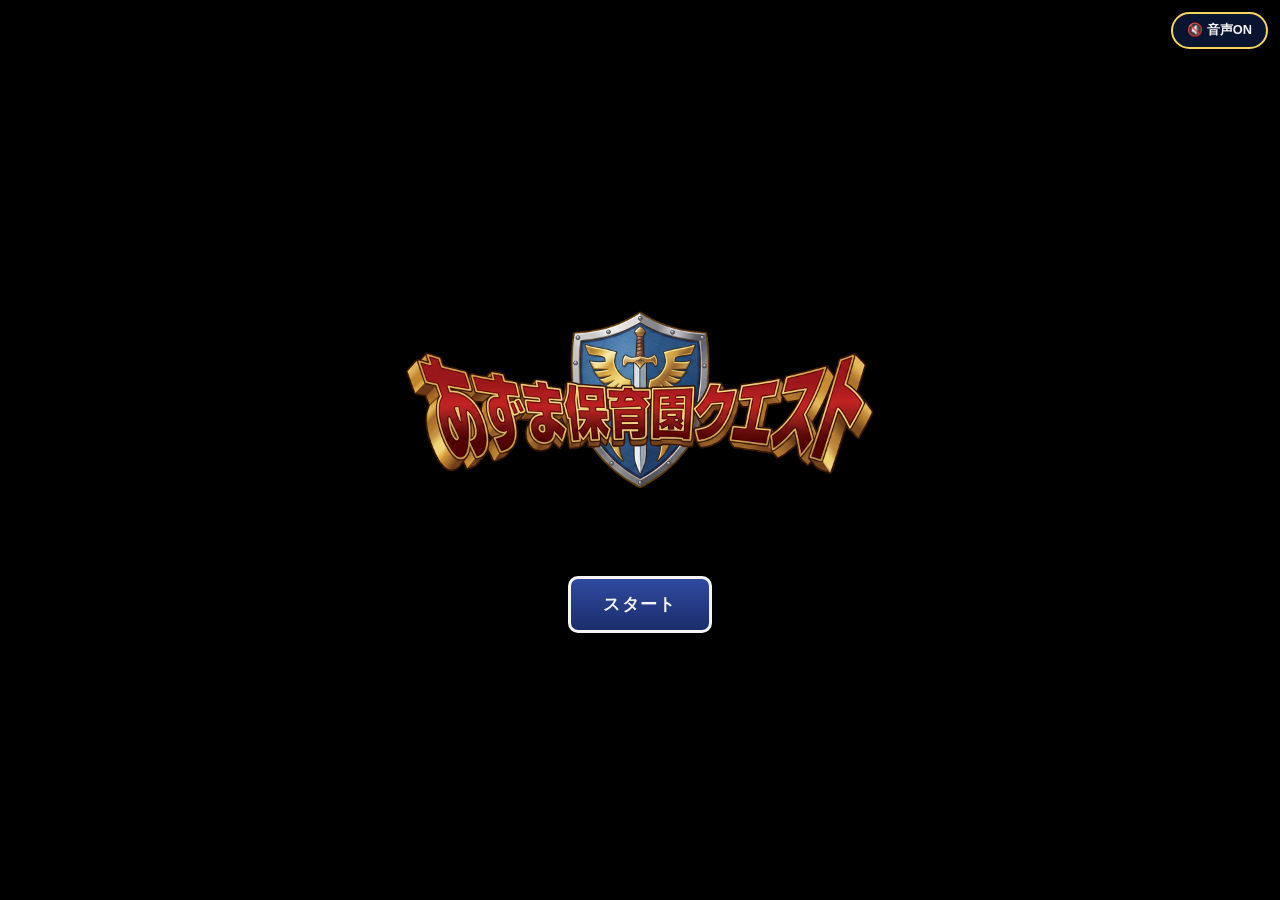
==== index.html @ 39b482da "Idle video plays once (no loop); lower canvas resolution Co-Authored-By: Claude Sonnet 5.5 <noreply@" ====
<!DOCTYPE html>
<html lang="ja">
<head>
<meta charset="UTF-8">
<meta name="viewport" content="width=device-width, initial-scale=1, viewport-fit=cover, user-scalable=no">
<title>あずま保育園クエスト</title>
<link rel="stylesheet" href="lib/leaflet.css">
<link rel="stylesheet" href="style.css">
</head>
<body>

<!-- ==================== オープニング画面 ==================== -->
<section id="screen-opening" class="screen active">
  <video id="opening-video" class="opening-video" autoplay muted loop playsinline></video>
  <button id="btn-sound-on" class="btn-sound-toggle">🔇 音声ON</button>
  <div class="opening-overlay">
    <img class="title-banner" src="assets/title-banner.png" alt="あずま保育園クエスト">
    <button id="btn-start" class="btn-primary">スタート</button>
  </div>
</section>

<!-- ==================== なまえ入力画面 ==================== -->
<section id="screen-name" class="screen">
  <h1 class="dq-title">おなまえを　にゅうりょくしてね</h1>
  <div class="name-input-wrap">
    <input id="name-input" class="name-input" type="text" maxlength="10" placeholder="なまえ">
    <p class="name-input-hint">つかえるもじ：ひらがな・カタカナ・ローマ字<br>（10もじまで）</p>
    <p id="name-input-message" class="name-input-message"></p>
    <button id="btn-name-confirm" class="btn-primary">けってい</button>
  </div>
</section>

<!-- ==================== キャラクター選択画面 ==================== -->
<section id="screen-select" class="screen">
  <h1 class="dq-title">どちらのキャラをせんたくしますか？</h1>
  <div class="select-cards">
    <button class="select-card" data-character="braver">
      <img src="assets/braver.png" alt="ゆうしゃ">
      <span>ゆうしゃ</span>
    </button>
    <button class="select-card" data-character="wizard">
      <img src="assets/wizard.png" alt="まほうつかい">
      <span>まほうつかい</span>
    </button>
  </div>
  <button id="btn-select-confirm" class="btn-primary select-confirm-btn" disabled>けってい</button>
</section>

<!-- ==================== ステータス画面 ==================== -->
<section id="screen-status" class="screen">
  <h1 class="dq-title">ステータス</h1>
  <p class="status-player-name" id="status-player-name-value"></p>
  <div class="status-panel">
    <div class="status-character-wrap">
      <img id="status-character-image" class="status-character-image" src="assets/braver.png" alt="キャラクター" draggable="false">
      <!-- しばらく触らないと、キャラが寛ぐ動画に切りかわる（音なし・ループ） -->
      <video id="status-idle-video" class="status-idle-video" muted playsinline preload="none" hidden></video>
      <canvas id="status-idle-canvas" class="status-idle-canvas" hidden></canvas>
      <div id="levelup-star-layer" class="levelup-star-layer"></div>
    </div>
    <div class="status-info">
      <p class="status-level">レベル　<span id="status-level-value">0</span> / 20</p>
      <p class="status-quest-label">クエスト</p>
      <div class="status-items">
        <div id="medal-0" class="status-item is-locked">
          <div class="status-item-icon-wrap">
            <img class="status-item-icon-img" src="assets/medal-red.png" alt="勲章（赤）">
            <div id="medal-sparkle-0" class="medal-sparkle-layer"></div>
          </div>
          <span>あか</span>
        </div>
        <div id="medal-1" class="status-item is-locked">
          <div class="status-item-icon-wrap">
            <img class="status-item-icon-img" src="assets/medal-blue.png" alt="勲章（青）">
            <div id="medal-sparkle-1" class="medal-sparkle-layer"></div>
          </div>
          <span>あお</span>
        </div>
        <div id="medal-2" class="status-item is-locked">
          <div class="status-item-icon-wrap">
            <img class="status-item-icon-img" src="assets/medal-green.png" alt="勲章（緑）">
            <div id="medal-sparkle-2" class="medal-sparkle-layer"></div>
          </div>
          <span>みどり</span>
        </div>
        <div id="medal-3" class="status-item is-locked">
          <div class="status-item-icon-wrap">
            <img class="status-item-icon-img" src="assets/medal-pink.png" alt="勲章（ピンク）">
            <div id="medal-sparkle-3" class="medal-sparkle-layer"></div>
          </div>
          <span>ピンク</span>
        </div>
      </div>
    </div>
  </div>
  <p id="status-quest-available-message" class="status-quest-available" hidden></p>
  <button id="btn-status-enter-bossroom" class="btn-primary status-bossroom-btn" hidden>まおうのへやへ</button>

  <div id="status-key-reveal" class="status-key-reveal" hidden>
    <div class="key-reveal-stack">
      <img id="key-reveal-echo-1" class="key-reveal-echo" src="assets/thief-key.png" alt="">
      <img id="key-reveal-echo-2" class="key-reveal-echo" src="assets/thief-key.png" alt="">
      <img id="key-reveal-image" class="key-reveal-image" src="assets/thief-key.png" alt="とうぞくのカギ">
    </div>
    <p class="key-reveal-text">「とうぞくのカギ」をてにいれました。<br>しゅうごうばしょ　にもどって、<br>「とうぞくのたから」をあけてみよう。</p>
  </div>

  <div id="status-boss-defeated-banner" class="status-clear-banner" hidden>
    <div id="status-clear-fade-wrap" class="status-clear-fade-wrap">
      <div class="crown-medal-wrap">
        <img class="crown-medal-image" src="assets/medal-yellow.png" alt="まおう勲章">
        <div id="crown-sparkle-layer" class="crown-sparkle-layer"></div>
      </div>
      <p class="status-clear-title">あずま保育園クエスト クリア！！</p>
    </div>
  </div>

  <!-- まおうをたおしたあと〜エンディングのQRを読むまで -->
  <p id="status-boss-defeated-message" class="status-defeated-message" hidden>まおうを　たおした！<br>がめんを　そんちょうへ　みせて！</p>

  <!-- ▼▼▼ デバッグ用（本番公開前に必ず削除すること） ▼▼▼ -->
  <button id="btn-debug-level-plus1" class="btn-debug-reset">【デバッグ】レベルを＋１</button>
  <button id="btn-debug-quest-clear" class="btn-debug-reset">【デバッグ】クエストを1つクリア（ランダム）</button>
  <button id="btn-debug-quiz-enter-door" class="btn-debug-reset">【デバッグ】まおうの部屋へ直行</button>
  <button id="btn-debug-ending" class="btn-debug-reset">【デバッグ】エンディング</button>
  <button id="btn-debug-idle" class="btn-debug-reset">【デバッグ】寛ぎ動画を流す</button>
  <button id="btn-debug-back-to-opening" class="btn-debug-reset">【デバッグ】スタート画面にもどる</button>
  <!-- ▲▲▲ デバッグ用ここまで ▲▲▲ -->
</section>

<!-- ==================== たからばこ一覧画面 ==================== -->
<section id="screen-treasure" class="screen">
  <h1 class="dq-title">たからばこ</h1>
  <p id="treasure-hint-message" class="treasure-hint"></p>
  <div id="treasure-grid" class="treasure-grid"></div>
</section>

<!-- ==================== どうが一覧（かいほうした動画を見返す） ==================== -->
<section id="screen-gallery" class="screen">
  <h1 class="dq-title">どうが</h1>
  <div id="gallery-list" class="gallery-list"></div>
</section>

<!-- ==================== どうが再生（動画オーバーレイ） ==================== -->
<section id="screen-replay" class="screen overlay-screen">
  <video id="replay-video" class="overlay-video" playsinline></video>
  <button id="btn-replay-back" class="btn-replay-back">もどる</button>
</section>

<!-- ==================== ちず画面（絵の地図に、たからばこ・クエスト・現在地を表示） ==================== -->
<section id="screen-map" class="screen">
  <h1 class="dq-title">ちず</h1>
  <div class="map-frame-wrap">
    <div id="map-canvas" class="map-canvas"></div>
    <button id="btn-map-reset" class="btn-map-reset">ぜんたい</button>
    <button id="btn-map-locate" class="btn-map-locate" aria-label="げんざいち">
      <svg viewBox="0 0 24 24" width="26" height="26" aria-hidden="true"><circle cx="12" cy="12" r="3.2" fill="currentColor"/><circle cx="12" cy="12" r="7" fill="none" stroke="currentColor" stroke-width="2"/><path d="M12 1v4M12 19v4M1 12h4M19 12h4" stroke="currentColor" stroke-width="2" stroke-linecap="round"/></svg>
    </button>
    <p id="map-toast" class="map-toast" hidden></p>
    <div id="map-info" class="map-info" hidden>
      <img id="map-info-image" class="map-info-image" src="" alt="">
      <div class="map-info-body">
        <p id="map-info-title" class="map-info-title"></p>
        <p id="map-info-text" class="map-info-text"></p>
      </div>
      <button id="btn-map-info-close" class="btn-map-info-close" aria-label="とじる">✕</button>
    </div>
  </div>
</section>

<!-- ==================== カメラ画面 ==================== -->
<section id="screen-camera" class="screen">
  <h1 class="dq-title">たからばこのQRコードをよみとろう</h1>
  <div class="camera-wrap">
    <video id="camera-video" class="camera-video" playsinline muted></video>
    <canvas id="camera-canvas" class="camera-canvas" hidden></canvas>
    <div class="camera-frame"></div>
  </div>
  <p id="camera-message" class="camera-message"></p>
</section>

<!-- ==================== レベルアップ演出（動画オーバーレイ） ==================== -->
<section id="screen-levelup" class="screen overlay-screen">
  <video id="levelup-video" class="overlay-video" playsinline></video>
</section>

<!-- ==================== 外部リンクから来たときの「すすむ」確認 ==================== -->
<section id="screen-gate" class="screen gate-screen">
  <h1 class="dq-title">ひみつの隠し通路</h1>
  <button id="btn-gate-proceed" class="btn-primary">すすむ</button>
</section>

<!-- ==================== アプリ内ブラウザ（LINEなど）で開いたときの案内 ==================== -->
<section id="screen-inapp" class="screen gate-screen">
  <h1 class="dq-title">ブラウザで ひらいてね</h1>
  <p class="inapp-message">
    このページは、LINEなどの中では<br>
    カメラが つかえなかったり、<br>
    データが きえたりすることが あります。<br>
    <br>
    メニュー（「…」や共有ボタン）から<br>
    「Safariで開く」または<br>
    「Chromeで開く」を えらんでください。
  </p>
  <button id="btn-inapp-continue" class="btn-secondary">このまま すすむ</button>
</section>

<!-- ==================== 外部リンクから来たが条件を満たしていないときのエラー画面 ==================== -->
<section id="screen-linkerror" class="screen gate-screen">
  <h1 class="dq-title">ページを ひらけません</h1>
</section>

<!-- ==================== クエスト討伐演出（動画オーバーレイ） ==================== -->
<section id="screen-questslay" class="screen overlay-screen">
  <video id="questslay-video" class="overlay-video" playsinline></video>
</section>

<!-- ==================== 隠し通路への吸い込み演出（動画オーバーレイ） ==================== -->
<section id="screen-transfer" class="screen overlay-screen">
  <video id="transfer-video" class="overlay-video" playsinline></video>
</section>

<!-- ==================== まおうの部屋の扉 ==================== -->
<section id="screen-bossdoor" class="screen">
  <div id="bossdoor-fade-wrap" class="bossdoor-fade-wrap">
    <h1 class="dq-title">ひみつの隠し通路</h1>
    <div class="bossdoor-wrap">
      <img class="bossdoor-image" src="assets/boss-door.jpg" alt="まおうの部屋の扉">
      <div id="bossdoor-explain" class="bossdoor-explain">
        <p class="bossdoor-parent-note">■保護者の皆様へ<br>説明を読んであげてください。なるべくお子様を主体にチャレンジさせて下さい。</p>
        <p>さぁ、ついに まおう との最終決戦です！！<br>
        あずま保育園の思い出を振り返るクイズです！</p>
        <p>　＜ルール＞<br>
        　　・８問正解で勝利！！<br>
        　　・３問失敗した場合、９０秒間のインターバル</p>
        <p>お姫さまを取り返すまでもう少しです。<br>
        最後まで諦めずがんばりましょう！！</p>
        <button id="btn-boss-challenge" class="btn-primary">まおうにいどむ！！</button>
      </div>
    </div>
  </div>
</section>

<!-- ==================== まおう決戦の幕開け（動画オーバーレイ） ==================== -->
<section id="screen-bossintro" class="screen overlay-screen">
  <video id="bossintro-video" class="overlay-video" playsinline></video>
</section>

<!-- ==================== まおうクイズ ==================== -->
<section id="screen-quiz" class="screen">
  <h1 class="dq-title">まおう さいしゅう けっせん！！</h1>
  <div id="quiz-content" class="quiz-content">
    <p class="quiz-progress">せいかい <span id="quiz-correct-count">0</span> / まちがい <span id="quiz-wrong-count">0</span></p>
    <div class="quiz-bar quiz-question-bar">
      <p id="quiz-question-text" class="quiz-question-text"></p>
    </div>
    <img class="quiz-boss-image" src="assets/boss-confront.jpg" alt="まおう対峙">
    <div id="quiz-choices" class="quiz-choices">
      <button class="quiz-bar quiz-choice-btn" data-choice-index="0"></button>
      <button class="quiz-bar quiz-choice-btn" data-choice-index="1"></button>
      <button class="quiz-bar quiz-choice-btn" data-choice-index="2"></button>
      <button class="quiz-bar quiz-choice-btn" data-choice-index="3"></button>
    </div>
  </div>
  <!-- ▼▼▼ デバッグ用（本番公開前に必ず削除すること） ▼▼▼ -->
  <button id="btn-debug-quiz-force-win" class="btn-debug-reset">【デバッグ】クイズ強制クリア</button>
  <!-- ▲▲▲ デバッグ用ここまで ▲▲▲ -->
  <audio id="quiz-bgm" loop preload="auto"></audio>
</section>

<!-- ==================== 回復中 ==================== -->
<section id="screen-recovery" class="screen">
  <div class="recovery-wrap">
    <img class="recovery-image" src="assets/boss-recovery.jpg" alt="回復中">
    <p class="recovery-text">しっぱいしました。<br>さいチャレンジまで、きずをいやしています。</p>
    <p id="recovery-countdown" class="recovery-countdown">01:30</p>
  </div>

  <!-- ▼▼▼ デバッグ用（本番公開前に必ず削除すること） ▼▼▼ -->
  <button id="btn-debug-recovery-shrink" class="btn-debug-reset">【デバッグ】回復タイマーを5秒に短縮</button>
  <!-- ▲▲▲ デバッグ用ここまで ▲▲▲ -->
</section>

<!-- ==================== まおう討伐（動画オーバーレイ） ==================== -->
<section id="screen-bossvictory" class="screen overlay-screen">
  <video id="bossvictory-video" class="overlay-video" playsinline></video>
</section>

<!-- ==================== エンディング（お姫さまからのありがとう） ==================== -->
<section id="screen-ending" class="screen overlay-screen">
  <video id="ending-video" class="overlay-video" playsinline></video>
</section>

<div id="quiz-flash-overlay" class="quiz-flash-overlay"></div>

<button id="btn-overlay-skip" class="btn-overlay-skip" hidden>スキップ</button>

<!-- ==================== 下部ナビゲーション ==================== -->
<nav id="bottom-nav" class="bottom-nav">
  <button class="nav-btn" data-screen="status">📜<span>ステータス</span></button>
  <button class="nav-btn" data-screen="treasure"><img class="nav-icon-img" src="assets/treasure-open.png" alt="たからばこ"><span>たからばこ</span></button>
  <button class="nav-btn" data-screen="map">🗺️<span>ちず</span></button>
  <button class="nav-btn" data-screen="camera">📷<span>QR</span></button>
  <button class="nav-btn" data-screen="gallery">🎬<span>どうが</span></button>
</nav>

<script src="lib/jsQR.min.js"></script>
<script src="lib/leaflet.js"></script>
<script src="map-data.js"></script>
<script src="quiz-data.js"></script>
<script src="app.js"></script>
</body>
</html>
---- lib/leaflet.css ----
/* required styles */

.leaflet-pane,
.leaflet-tile,
.leaflet-marker-icon,
.leaflet-marker-shadow,
.leaflet-tile-container,
.leaflet-pane > svg,
.leaflet-pane > canvas,
.leaflet-zoom-box,
.leaflet-image-layer,
.leaflet-layer {
	position: absolute;
	left: 0;
	top: 0;
	}
.leaflet-container {
	overflow: hidden;
	}
.leaflet-tile,
.leaflet-marker-icon,
.leaflet-marker-shadow {
	-webkit-user-select: none;
	   -moz-user-select: none;
	        user-select: none;
	  -webkit-user-drag: none;
	}
/* Prevents IE11 from highlighting tiles in blue */
.leaflet-tile::selection {
	background: transparent;
}
/* Safari renders non-retina tile on retina better with this, but Chrome is worse */
.leaflet-safari .leaflet-tile {
	image-rendering: -webkit-optimize-contrast;
	}
/* hack that prevents hw layers "stretching" when loading new tiles */
.leaflet-safari .leaflet-tile-container {
	width: 1600px;
	height: 1600px;
	-webkit-transform-origin: 0 0;
	}
.leaflet-marker-icon,
.leaflet-marker-shadow {
	display: block;
	}
/* .leaflet-container svg: reset svg max-width decleration shipped in Joomla! (joomla.org) 3.x */
/* .leaflet-container img: map is broken in FF if you have max-width: 100% on tiles */
.leaflet-container .leaflet-overlay-pane svg {
	max-width: none !important;
	max-height: none !important;
	}
.leaflet-container .leaflet-marker-pane img,
.leaflet-container .leaflet-shadow-pane img,
.leaflet-container .leaflet-tile-pane img,
.leaflet-container img.leaflet-image-layer,
.leaflet-container .leaflet-tile {
	max-width: none !important;
	max-height: none !important;
	width: auto;
	padding: 0;
	}

.leaflet-container img.leaflet-tile {
	/* See: https://bugs.chromium.org/p/chromium/issues/detail?id=600120 */
	mix-blend-mode: plus-lighter;
}

.leaflet-container.leaflet-touch-zoom {
	-ms-touch-action: pan-x pan-y;
	touch-action: pan-x pan-y;
	}
.leaflet-container.leaflet-touch-drag {
	-ms-touch-action: pinch-zoom;
	/* Fallback for FF which doesn't support pinch-zoom */
	touch-action: none;
	touch-action: pinch-zoom;
}
.leaflet-container.leaflet-touch-drag.leaflet-touch-zoom {
	-ms-touch-action: none;
	touch-action: none;
}
.leaflet-container {
	-webkit-tap-highlight-color: transparent;
}
.leaflet-container a {
	-webkit-tap-highlight-color: rgba(51, 181, 229, 0.4);
}
.leaflet-tile {
	filter: inherit;
	visibility: hidden;
	}
.leaflet-tile-loaded {
	visibility: inherit;
	}
.leaflet-zoom-box {
	width: 0;
	height: 0;
	-moz-box-sizing: border-box;
	     box-sizing: border-box;
	z-index: 800;
	}
/* workaround for https://bugzilla.mozilla.org/show_bug.cgi?id=888319 */
.leaflet-overlay-pane svg {
	-moz-user-select: none;
	}

.leaflet-pane         { z-index: 400; }

.leaflet-tile-pane    { z-index: 200; }
.leaflet-overlay-pane { z-index: 400; }
.leaflet-shadow-pane  { z-index: 500; }
.leaflet-marker-pane  { z-index: 600; }
.leaflet-tooltip-pane   { z-index: 650; }
.leaflet-popup-pane   { z-index: 700; }

.leaflet-map-pane canvas { z-index: 100; }
.leaflet-map-pane svg    { z-index: 200; }

.leaflet-vml-shape {
	width: 1px;
	height: 1px;
	}
.lvml {
	behavior: url(#default#VML);
	display: inline-block;
	position: absolute;
	}


/* control positioning */

.leaflet-control {
	position: relative;
	z-index: 800;
	pointer-events: visiblePainted; /* IE 9-10 doesn't have auto */
	pointer-events: auto;
	}
.leaflet-top,
.leaflet-bottom {
	position: absolute;
	z-index: 1000;
	pointer-events: none;
	}
.leaflet-top {
	top: 0;
	}
.leaflet-right {
	right: 0;
	}
.leaflet-bottom {
	bottom: 0;
	}
.leaflet-left {
	left: 0;
	}
.leaflet-control {
	float: left;
	clear: both;
	}
.leaflet-right .leaflet-control {
	float: right;
	}
.leaflet-top .leaflet-control {
	margin-top: 10px;
	}
.leaflet-bottom .leaflet-control {
	margin-bottom: 10px;
	}
.leaflet-left .leaflet-control {
	margin-left: 10px;
	}
.leaflet-right .leaflet-control {
	margin-right: 10px;
	}


/* zoom and fade animations */

.leaflet-fade-anim .leaflet-popup {
	opacity: 0;
	-webkit-transition: opacity 0.2s linear;
	   -moz-transition: opacity 0.2s linear;
	        transition: opacity 0.2s linear;
	}
.leaflet-fade-anim .leaflet-map-pane .leaflet-popup {
	opacity: 1;
	}
.leaflet-zoom-animated {
	-webkit-transform-origin: 0 0;
	    -ms-transform-origin: 0 0;
	        transform-origin: 0 0;
	}
svg.leaflet-zoom-animated {
	will-change: transform;
}

.leaflet-zoom-anim .leaflet-zoom-animated {
	-webkit-transition: -webkit-transform 0.25s cubic-bezier(0,0,0.25,1);
	   -moz-transition:    -moz-transform 0.25s cubic-bezier(0,0,0.25,1);
	        transition:         transform 0.25s cubic-bezier(0,0,0.25,1);
	}
.leaflet-zoom-anim .leaflet-tile,
.leaflet-pan-anim .leaflet-tile {
	-webkit-transition: none;
	   -moz-transition: none;
	        transition: none;
	}

.leaflet-zoom-anim .leaflet-zoom-hide {
	visibility: hidden;
	}


/* cursors */

.leaflet-interactive {
	cursor: pointer;
	}
.leaflet-grab {
	cursor: -webkit-grab;
	cursor:    -moz-grab;
	cursor:         grab;
	}
.leaflet-crosshair,
.leaflet-crosshair .leaflet-interactive {
	cursor: crosshair;
	}
.leaflet-popup-pane,
.leaflet-control {
	cursor: auto;
	}
.leaflet-dragging .leaflet-grab,
.leaflet-dragging .leaflet-grab .leaflet-interactive,
.leaflet-dragging .leaflet-marker-draggable {
	cursor: move;
	cursor: -webkit-grabbing;
	cursor:    -moz-grabbing;
	cursor:         grabbing;
	}

/* marker & overlays interactivity */
.leaflet-marker-icon,
.leaflet-marker-shadow,
.leaflet-image-layer,
.leaflet-pane > svg path,
.leaflet-tile-container {
	pointer-events: none;
	}

.leaflet-marker-icon.leaflet-interactive,
.leaflet-image-layer.leaflet-interactive,
.leaflet-pane > svg path.leaflet-interactive,
svg.leaflet-image-layer.leaflet-interactive path {
	pointer-events: visiblePainted; /* IE 9-10 doesn't have auto */
	pointer-events: auto;
	}

/* visual tweaks */

.leaflet-container {
	background: #ddd;
	outline-offset: 1px;
	}
.leaflet-container a {
	color: #0078A8;
	}
.leaflet-zoom-box {
	border: 2px dotted #38f;
	background: rgba(255,255,255,0.5);
	}


/* general typography */
.leaflet-container {
	font-family: "Helvetica Neue", Arial, Helvetica, sans-serif;
	font-size: 12px;
	font-size: 0.75rem;
	line-height: 1.5;
	}


/* general toolbar styles */

.leaflet-bar {
	box-shadow: 0 1px 5px rgba(0,0,0,0.65);
	border-radius: 4px;
	}
.leaflet-bar a {
	background-color: #fff;
	border-bottom: 1px solid #ccc;
	width: 26px;
	height: 26px;
	line-height: 26px;
	display: block;
	text-align: center;
	text-decoration: none;
	color: black;
	}
.leaflet-bar a,
.leaflet-control-layers-toggle {
	background-position: 50% 50%;
	background-repeat: no-repeat;
	display: block;
	}
.leaflet-bar a:hover,
.leaflet-bar a:focus {
	background-color: #f4f4f4;
	}
.leaflet-bar a:first-child {
	border-top-left-radius: 4px;
	border-top-right-radius: 4px;
	}
.leaflet-bar a:last-child {
	border-bottom-left-radius: 4px;
	border-bottom-right-radius: 4px;
	border-bottom: none;
	}
.leaflet-bar a.leaflet-disabled {
	cursor: default;
	background-color: #f4f4f4;
	color: #bbb;
	}

.leaflet-touch .leaflet-bar a {
	width: 30px;
	height: 30px;
	line-height: 30px;
	}
.leaflet-touch .leaflet-bar a:first-child {
	border-top-left-radius: 2px;
	border-top-right-radius: 2px;
	}
.leaflet-touch .leaflet-bar a:last-child {
	border-bottom-left-radius: 2px;
	border-bottom-right-radius: 2px;
	}

/* zoom control */

.leaflet-control-zoom-in,
.leaflet-control-zoom-out {
	font: bold 18px 'Lucida Console', Monaco, monospace;
	text-indent: 1px;
	}

.leaflet-touch .leaflet-control-zoom-in, .leaflet-touch .leaflet-control-zoom-out  {
	font-size: 22px;
	}


/* layers control */

.leaflet-control-layers {
	box-shadow: 0 1px 5px rgba(0,0,0,0.4);
	background: #fff;
	border-radius: 5px;
	}
.leaflet-control-layers-toggle {
	background-image: url(images/layers.png);
	width: 36px;
	height: 36px;
	}
.leaflet-retina .leaflet-control-layers-toggle {
	background-image: url(images/layers-2x.png);
	background-size: 26px 26px;
	}
.leaflet-touch .leaflet-control-layers-toggle {
	width: 44px;
	height: 44px;
	}
.leaflet-control-layers .leaflet-control-layers-list,
.leaflet-control-layers-expanded .leaflet-control-layers-toggle {
	display: none;
	}
.leaflet-control-layers-expanded .leaflet-control-layers-list {
	display: block;
	position: relative;
	}
.leaflet-control-layers-expanded {
	padding: 6px 10px 6px 6px;
	color: #333;
	background: #fff;
	}
.leaflet-control-layers-scrollbar {
	overflow-y: scroll;
	overflow-x: hidden;
	padding-right: 5px;
	}
.leaflet-control-layers-selector {
	margin-top: 2px;
	position: relative;
	top: 1px;
	}
.leaflet-control-layers label {
	display: block;
	font-size: 13px;
	font-size: 1.08333em;
	}
.leaflet-control-layers-separator {
	height: 0;
	border-top: 1px solid #ddd;
	margin: 5px -10px 5px -6px;
	}

/* Default icon URLs */
.leaflet-default-icon-path { /* used only in path-guessing heuristic, see L.Icon.Default */
	background-image: url(images/marker-icon.png);
	}


/* attribution and scale controls */

.leaflet-container .leaflet-control-attribution {
	background: #fff;
	background: rgba(255, 255, 255, 0.8);
	margin: 0;
	}
.leaflet-control-attribution,
.leaflet-control-scale-line {
	padding: 0 5px;
	color: #333;
	line-height: 1.4;
	}
.leaflet-control-attribution a {
	text-decoration: none;
	}
.leaflet-control-attribution a:hover,
.leaflet-control-attribution a:focus {
	text-decoration: underline;
	}
.leaflet-attribution-flag {
	display: inline !important;
	vertical-align: baseline !important;
	width: 1em;
	height: 0.6669em;
	}
.leaflet-left .leaflet-control-scale {
	margin-left: 5px;
	}
.leaflet-bottom .leaflet-control-scale {
	margin-bottom: 5px;
	}
.leaflet-control-scale-line {
	border: 2px solid #777;
	border-top: none;
	line-height: 1.1;
	padding: 2px 5px 1px;
	white-space: nowrap;
	-moz-box-sizing: border-box;
	     box-sizing: border-box;
	background: rgba(255, 255, 255, 0.8);
	text-shadow: 1px 1px #fff;
	}
.leaflet-control-scale-line:not(:first-child) {
	border-top: 2px solid #777;
	border-bottom: none;
	margin-top: -2px;
	}
.leaflet-control-scale-line:not(:first-child):not(:last-child) {
	border-bottom: 2px solid #777;
	}

.leaflet-touch .leaflet-control-attribution,
.leaflet-touch .leaflet-control-layers,
.leaflet-touch .leaflet-bar {
	box-shadow: none;
	}
.leaflet-touch .leaflet-control-layers,
.leaflet-touch .leaflet-bar {
	border: 2px solid rgba(0,0,0,0.2);
	background-clip: padding-box;
	}


/* popup */

.leaflet-popup {
	position: absolute;
	text-align: center;
	margin-bottom: 20px;
	}
.leaflet-popup-content-wrapper {
	padding: 1px;
	text-align: left;
	border-radius: 12px;
	}
.leaflet-popup-content {
	margin: 13px 24px 13px 20px;
	line-height: 1.3;
	font-size: 13px;
	font-size: 1.08333em;
	min-height: 1px;
	}
.leaflet-popup-content p {
	margin: 17px 0;
	margin: 1.3em 0;
	}
.leaflet-popup-tip-container {
	width: 40px;
	height: 20px;
	position: absolute;
	left: 50%;
	margin-top: -1px;
	margin-left: -20px;
	overflow: hidden;
	pointer-events: none;
	}
.leaflet-popup-tip {
	width: 17px;
	height: 17px;
	padding: 1px;

	margin: -10px auto 0;
	pointer-events: auto;

	-webkit-transform: rotate(45deg);
	   -moz-transform: rotate(45deg);
	    -ms-transform: rotate(45deg);
	        transform: rotate(45deg);
	}
.leaflet-popup-content-wrapper,
.leaflet-popup-tip {
	background: white;
	color: #333;
	box-shadow: 0 3px 14px rgba(0,0,0,0.4);
	}
.leaflet-container a.leaflet-popup-close-button {
	position: absolute;
	top: 0;
	right: 0;
	border: none;
	text-align: center;
	width: 24px;
	height: 24px;
	font: 16px/24px Tahoma, Verdana, sans-serif;
	color: #757575;
	text-decoration: none;
	background: transparent;
	}
.leaflet-container a.leaflet-popup-close-button:hover,
.leaflet-container a.leaflet-popup-close-button:focus {
	color: #585858;
	}
.leaflet-popup-scrolled {
	overflow: auto;
	}

.leaflet-oldie .leaflet-popup-content-wrapper {
	-ms-zoom: 1;
	}
.leaflet-oldie .leaflet-popup-tip {
	width: 24px;
	margin: 0 auto;

	-ms-filter: "progid:DXImageTransform.Microsoft.Matrix(M11=0.70710678, M12=0.70710678, M21=-0.70710678, M22=0.70710678)";
	filter: progid:DXImageTransform.Microsoft.Matrix(M11=0.70710678, M12=0.70710678, M21=-0.70710678, M22=0.70710678);
	}

.leaflet-oldie .leaflet-control-zoom,
.leaflet-oldie .leaflet-control-layers,
.leaflet-oldie .leaflet-popup-content-wrapper,
.leaflet-oldie .leaflet-popup-tip {
	border: 1px solid #999;
	}


/* div icon */

.leaflet-div-icon {
	background: #fff;
	border: 1px solid #666;
	}


/* Tooltip */
/* Base styles for the element that has a tooltip */
.leaflet-tooltip {
	position: absolute;
	padding: 6px;
	background-color: #fff;
	border: 1px solid #fff;
	border-radius: 3px;
	color: #222;
	white-space: nowrap;
	-webkit-user-select: none;
	-moz-user-select: none;
	-ms-user-select: none;
	user-select: none;
	pointer-events: none;
	box-shadow: 0 1px 3px rgba(0,0,0,0.4);
	}
.leaflet-tooltip.leaflet-interactive {
	cursor: pointer;
	pointer-events: auto;
	}
.leaflet-tooltip-top:before,
.leaflet-tooltip-bottom:before,
.leaflet-tooltip-left:before,
.leaflet-tooltip-right:before {
	position: absolute;
	pointer-events: none;
	border: 6px solid transparent;
	background: transparent;
	content: "";
	}

/* Directions */

.leaflet-tooltip-bottom {
	margin-top: 6px;
}
.leaflet-tooltip-top {
	margin-top: -6px;
}
.leaflet-tooltip-bottom:before,
.leaflet-tooltip-top:before {
	left: 50%;
	margin-left: -6px;
	}
.leaflet-tooltip-top:before {
	bottom: 0;
	margin-bottom: -12px;
	border-top-color: #fff;
	}
.leaflet-tooltip-bottom:before {
	top: 0;
	margin-top: -12px;
	margin-left: -6px;
	border-bottom-color: #fff;
	}
.leaflet-tooltip-left {
	margin-left: -6px;
}
.leaflet-tooltip-right {
	margin-left: 6px;
}
.leaflet-tooltip-left:before,
.leaflet-tooltip-right:before {
	top: 50%;
	margin-top: -6px;
	}
.leaflet-tooltip-left:before {
	right: 0;
	margin-right: -12px;
	border-left-color: #fff;
	}
.leaflet-tooltip-right:before {
	left: 0;
	margin-left: -12px;
	border-right-color: #fff;
	}

/* Printing */

@media print {
	/* Prevent printers from removing background-images of controls. */
	.leaflet-control {
		-webkit-print-color-adjust: exact;
		print-color-adjust: exact;
		}
	}
---- style.css ----
:root {
  --dq-navy-dark: #0c1a3d;
  --dq-navy: #1b2d6b;
  --dq-navy-light: #2f4aa0;
  --dq-gold: #f4d35e;
  --dq-white: #f5f5f5;
  --dq-red: #c1272d;
  --dq-cyan: #17b6e6;
  --safe-bottom: env(safe-area-inset-bottom, 0px);
}

* { box-sizing: border-box; }

html, body {
  margin: 0;
  padding: 0;
  width: 100%;
  height: 100%;
  background: var(--dq-navy-dark);
  color: var(--dq-white);
  font-family: "Hiragino Maru Gothic ProN", "Yu Gothic", "Meiryo", sans-serif;
  overflow: hidden;
  -webkit-user-select: none;
  user-select: none;
}

button {
  font-family: inherit;
  cursor: pointer;
}

.screen {
  position: fixed;
  top: 0;
  right: 0;
  bottom: 0;
  left: 0;
  display: none;
  flex-direction: column;
  align-items: center;
  padding: max(12px, env(safe-area-inset-top)) 12px calc(84px + var(--safe-bottom));
  overflow-y: auto;
  -webkit-overflow-scrolling: touch;
}
.screen.active { display: flex; }

.gate-screen {
  justify-content: center;
  gap: 24px;
  padding-bottom: 12px;
}

.gallery-list {
  display: flex;
  flex-direction: column;
  gap: 12px;
  width: 100%;
  max-width: 420px;
  margin-top: 8px;
}
.gallery-item {
  display: flex;
  align-items: center;
  justify-content: space-between;
  gap: 12px;
  width: 100%;
  padding: 16px 18px;
  background: linear-gradient(180deg, var(--dq-navy-light), var(--dq-navy));
  border: 3px solid var(--dq-white);
  border-radius: 10px;
  color: var(--dq-white);
  font-size: 1rem;
  font-weight: 700;
  text-align: left;
  text-shadow: 1px 1px 0 #000;
  box-shadow: 0 4px 0 #000;
}
.gallery-item-state {
  flex-shrink: 0;
  font-size: 0.85rem;
  color: var(--dq-gold);
}
.btn-replay-back {
  position: absolute;
  top: max(12px, env(safe-area-inset-top));
  left: 12px;
  z-index: 3;
  padding: 8px 14px;
  background: rgba(12, 26, 61, 0.8);
  border: 2px solid var(--dq-gold);
  border-radius: 20px;
  color: var(--dq-white);
  font-size: 0.9rem;
  font-weight: 700;
}

.map-frame-wrap {
  position: relative;
  flex: 1;
  width: 100%;
  max-width: 480px;
  min-height: 0;
  overflow: hidden;
  border: 3px solid var(--dq-gold);
  border-radius: 10px;
  background: var(--dq-navy);
}
/* 枠いっぱいに広げる。高さを「％」で指定すると、iPhoneのブラウザで正しく計算されないことがあるので、
   上下左右を0にして枠に合わせる */
.map-canvas {
  position: absolute;
  top: 0;
  right: 0;
  bottom: 0;
  left: 0;
  background: var(--dq-navy-dark);
}
.leaflet-container {
  font-family: inherit;
  background: var(--dq-navy-dark);
  -webkit-tap-highlight-color: transparent;
}
/* Leafletの部品（地図・ボタン類）はz-indexが最大1000までなので、重ねる部品はそれより上にする */
.btn-map-reset {
  position: absolute;
  top: 8px;
  right: 8px;
  z-index: 1100;
  padding: 8px 14px;
  background: var(--dq-navy-dark);
  border: 2px solid var(--dq-gold);
  border-radius: 8px;
  color: var(--dq-white);
  font-size: 0.9rem;
  font-weight: 700;
  box-shadow: 0 2px 0 #000;
}
/* Googleマップの「現在地」ボタンに近い、白い丸ボタン。ONのときは青く塗りつぶして、OFFと見分けやすくする */
.btn-map-locate {
  position: absolute;
  right: 12px;
  bottom: 28px;
  z-index: 1100;
  display: flex;
  align-items: center;
  justify-content: center;
  width: 48px;
  height: 48px;
  padding: 0;
  background: #fff;
  border: none;
  border-radius: 50%;
  color: #5f6368;
  box-shadow: 0 1px 4px rgba(0, 0, 0, 0.45);
}
.btn-map-locate.is-on {
  background: #1a73e8;
  color: #fff;
  box-shadow: 0 0 0 3px rgba(26, 115, 232, 0.35), 0 1px 4px rgba(0, 0, 0, 0.45);
}
.map-toast {
  position: absolute;
  left: 50%;
  bottom: 86px;
  z-index: 1100;
  max-width: 88%;
  margin: 0;
  padding: 8px 14px;
  transform: translateX(-50%);
  background: rgba(32, 33, 36, 0.92);
  border-radius: 8px;
  color: #fff;
  font-size: 0.85rem;
  font-weight: 700;
  text-align: center;
}
.map-toast[hidden] {
  display: none;
}
/* ズームボタンはGoogleマップの見た目（白・丸みのある四角）に近づける */
.leaflet-bar {
  border: none;
  border-radius: 8px;
  box-shadow: 0 1px 4px rgba(0, 0, 0, 0.45);
}
.leaflet-bar a,
.leaflet-bar a:hover {
  width: 40px;
  height: 40px;
  line-height: 40px;
  color: #5f6368;
  font-size: 22px;
}
.leaflet-touch .leaflet-bottom.leaflet-left {
  margin-bottom: 18px;
}

/* マーク：Googleマイマップと同じく、アイコンの下に黒い文字（白い縁取り）で番号を表示する */
.map-pin-icon {
  background: none;
  border: none;
}
.map-pin {
  position: relative;
  display: flex;
  flex-direction: column;
  align-items: center;
  width: 100%;
  /* 縮小して全体を見ているときは、マーク同士が重ならないよう小さくする（拡大すると元の大きさ） */
  transform: scale(var(--pin-s, 1));
  transform-origin: 50% 15px;
}
.map-pin-quest {
  transform-origin: 50% 28px;
}
.map-zoomed-out .map-pin-quest .map-pin-label {
  display: none;
}
/* 集合場所：すぐ近くにあるたからばこ（真下）に名前が隠れないよう、名前をアイコンの上に出す */
.map-pin-meeting {
  flex-direction: column-reverse;
  transform-origin: 50% 42px;
}
.map-pin-meeting .map-pin-label {
  margin-top: 0;
  margin-bottom: 1px;
}
.leaflet-container .map-pin-image {
  width: 30px;
  height: 30px;
  object-fit: contain;
  filter: drop-shadow(0 1px 1px rgba(0, 0, 0, 0.55));
}
/* クエストのアイコンは縦横の比率がそれぞれ違うので、同じ大きさの枠(69x56)の中央に収める */
.leaflet-container .map-pin-quest .map-pin-image {
  width: 69px;
  height: 56px;
}
.map-pin-label {
  margin-top: 1px;
  color: #202124;
  font-size: 12px;
  font-weight: 700;
  line-height: 1.1;
  white-space: nowrap;
  text-shadow: -1px -1px 0 #fff, 1px -1px 0 #fff, -1px 1px 0 #fff, 1px 1px 0 #fff, 0 0 3px #fff;
}
.map-pin-quest.is-done .map-pin-image {
  opacity: 0.5;
}
.map-pin-check {
  position: absolute;
  top: -3px;
  right: 2px;
  width: 16px;
  height: 16px;
  background: #3ddc84;
  border: 2px solid #fff;
  border-radius: 50%;
  color: #fff;
  font-size: 0.55rem;
  font-weight: 700;
  line-height: 12px;
  text-align: center;
}
/* 現在地：Googleマップと同じ、白縁の青い点（まわりに精度の円） */
.map-me-icon {
  background: none;
  border: none;
}
.map-me-dot {
  width: 18px;
  height: 18px;
  background: #4285f4;
  border: 3px solid #fff;
  border-radius: 50%;
  box-shadow: 0 0 4px rgba(0, 0, 0, 0.6);
}

.map-info {
  position: absolute;
  left: 8px;
  right: 8px;
  bottom: 8px;
  z-index: 1100;
  display: flex;
  align-items: center;
  gap: 12px;
  max-height: 60%;
  overflow-y: auto;
  padding: 12px 40px 12px 12px;
  background: var(--dq-navy-dark);
  border: 3px solid var(--dq-gold);
  border-radius: 10px;
  box-shadow: 0 4px 0 rgba(0, 0, 0, 0.5);
  /* 表示されるたび（display:none から戻るたび）に、下からふわっと出る */
  animation: map-info-in 0.22s ease-out;
}
.map-info[hidden] {
  display: none;
}
@keyframes map-info-in {
  0% { opacity: 0; transform: translateY(14px); }
  100% { opacity: 1; transform: translateY(0); }
}
.map-info-image {
  flex-shrink: 0;
  width: 104px;
  height: 88px;
  object-fit: contain;
}
.map-info-title {
  margin: 0 0 6px;
  color: var(--dq-gold);
  font-size: 1.05rem;
  font-weight: 700;
  text-shadow: 1px 1px 0 #000;
}
.map-info-text {
  margin: 0;
  color: var(--dq-white);
  font-size: 0.9rem;
  line-height: 1.6;
  white-space: pre-line;
}
.map-info-text[hidden] {
  display: none;
}
.btn-map-info-close {
  position: absolute;
  top: 6px;
  right: 6px;
  width: 30px;
  height: 30px;
  background: none;
  border: 2px solid var(--dq-white);
  border-radius: 50%;
  color: var(--dq-white);
  font-size: 0.8rem;
  font-weight: 700;
}

.inapp-message {
  margin: 0;
  color: var(--dq-white);
  font-weight: 700;
  line-height: 1.8;
  text-align: center;
  text-shadow: 2px 2px 0 #000;
}

.overlay-screen {
  z-index: 50;
  background: #000;
  justify-content: center;
  padding: 0;
}

/* ---------- 見出し・共通パーツ ---------- */
.dq-header {
  display: flex;
  align-items: center;
  justify-content: center;
  gap: 8px;
  width: 100%;
  position: relative;
}

.dq-title {
  margin: 8px 0 14px;
  font-size: 1.15rem;
  font-weight: 700;
  letter-spacing: 0.06em;
  color: var(--dq-gold);
  text-shadow: 2px 2px 0 #000;
  text-align: center;
}
#screen-status .dq-title {
  font-size: 1.6rem;
  margin-bottom: 2px;
}
#screen-bossdoor .dq-title {
  font-size: 1.6rem;
}
#screen-treasure .dq-title,
#screen-map .dq-title {
  font-size: 1.6rem;
}

.btn-primary, .btn-secondary {
  background: linear-gradient(180deg, var(--dq-navy-light), var(--dq-navy));
  border: 3px solid var(--dq-white);
  border-radius: 10px;
  color: var(--dq-white);
  padding: 14px 32px;
  font-size: 1.05rem;
  font-weight: 700;
  letter-spacing: 0.08em;
  box-shadow: 0 4px 0 #000;
}
.btn-primary:active, .btn-secondary:active {
  transform: translateY(3px);
  box-shadow: 0 1px 0 #000;
}

/* ---------- オープニング ---------- */
#screen-opening {
  padding: 0;
  justify-content: center;
  align-items: center;
  background: #000;
}
.opening-video {
  position: absolute;
  inset: 0;
  width: 100%;
  height: 100%;
  object-fit: cover;
  opacity: 0.55;
}
.opening-overlay {
  position: relative;
  z-index: 2;
  display: flex;
  flex-direction: column;
  align-items: center;
  gap: 40px;
  padding: 24px;
}
.title-banner {
  width: min(88vw, 480px);
  filter: drop-shadow(0 6px 10px rgba(0,0,0,0.6));
}

.btn-sound-toggle {
  position: absolute;
  z-index: 3;
  top: max(12px, env(safe-area-inset-top));
  right: 12px;
  background: rgba(12, 26, 61, 0.8);
  border: 2px solid var(--dq-gold);
  border-radius: 20px;
  color: var(--dq-white);
  padding: 8px 14px;
  font-size: 0.8rem;
  font-weight: 700;
}
.btn-sound-toggle.is-on {
  opacity: 0.5;
}
/* 動画の右上に出る小さな「スキップ」 */
.btn-overlay-skip {
  position: fixed;
  z-index: 60;
  top: max(12px, env(safe-area-inset-top));
  right: 12px;
  padding: 5px 12px;
  background: rgba(12, 26, 61, 0.7);
  border: 1.5px solid rgba(245, 245, 245, 0.75);
  border-radius: 14px;
  color: var(--dq-white);
  font-size: 0.72rem;
  font-weight: 700;
  letter-spacing: 0.05em;
}
.btn-overlay-skip[hidden] {
  display: none;
}

/* ---------- なまえ入力 ---------- */
.name-input-wrap {
  display: flex;
  flex-direction: column;
  align-items: center;
  gap: 16px;
  margin-top: 24px;
  width: 100%;
}
.name-input {
  width: min(80vw, 320px);
  background: var(--dq-navy);
  border: 3px solid var(--dq-gold);
  border-radius: 10px;
  color: var(--dq-white);
  padding: 12px 16px;
  font-size: 1.1rem;
  font-family: inherit;
  text-align: center;
}
.name-input::placeholder {
  color: rgba(245, 245, 245, 0.5);
}
.name-input-hint {
  margin: -6px 0 0;
  font-size: 0.85rem;
  line-height: 1.6;
  text-align: center;
  color: var(--dq-white);
  text-shadow: 1px 1px 0 #000;
}
.name-input-message {
  min-height: 1.2em;
  margin: 0;
  color: var(--dq-red);
  font-weight: 700;
  text-shadow: 1px 1px 0 #000;
}

/* ---------- たからばこ一覧 ---------- */
.treasure-hint {
  width: 100%;
  max-width: 420px;
  margin: 0 0 4px;
  color: var(--dq-gold);
  font-weight: 700;
  font-size: 0.9rem;
  text-align: center;
  text-shadow: 2px 2px 0 #000;
}
.treasure-grid {
  display: grid;
  grid-template-columns: repeat(4, 1fr);
  gap: 18px 10px;
  width: 100%;
  max-width: 420px;
  margin-top: 12px;
}
.treasure-item {
  display: flex;
  flex-direction: column;
  align-items: center;
  gap: 2px;
}
.treasure-icon-img {
  width: 68px;
  height: 68px;
  object-fit: contain;
  filter: drop-shadow(2px 2px 0 #000);
}
.treasure-num {
  font-size: 1rem;
  font-weight: 700;
  color: var(--dq-white);
  text-shadow: 1px 1px 0 #000;
}
.treasure-item:not(.is-locked) .treasure-num { color: var(--dq-gold); }
.treasure-item.is-locked .treasure-icon-img { opacity: 0.55; }
.treasure-item.is-locked .treasure-num { opacity: 0.5; }
.treasure-item.is-locked.is-next .treasure-icon-img {
  opacity: 1;
  animation: treasure-next-glow 3.2s ease-in-out infinite;
}
.treasure-item.is-locked.is-next .treasure-num {
  opacity: 1;
  color: var(--dq-gold);
}
@keyframes treasure-next-glow {
  0%, 100% { filter: drop-shadow(2px 2px 0 #000) drop-shadow(0 0 4px rgba(255, 255, 255, 0.6)); }
  50% { filter: drop-shadow(2px 2px 0 #000) drop-shadow(0 0 20px rgba(255, 255, 255, 0.95)) brightness(1.3); }
}

/* ---------- キャラクター選択 ---------- */
.select-cards {
  display: flex;
  gap: 20px;
  flex-wrap: wrap;
  justify-content: center;
  margin-top: 24px;
}
.select-card {
  background: linear-gradient(180deg, var(--dq-navy-light), var(--dq-navy));
  border: 3px solid var(--dq-gold);
  border-radius: 14px;
  color: var(--dq-white);
  padding: 16px;
  width: 42vw;
  max-width: 220px;
  display: flex;
  flex-direction: column;
  align-items: center;
  gap: 10px;
}
.select-card img {
  width: 100%;
  aspect-ratio: 3 / 4;
  object-fit: contain;
}
.select-card span {
  font-weight: 700;
  font-size: 0.95rem;
}
.select-card.is-selected {
  border-color: var(--dq-white);
  box-shadow: 0 0 0 4px var(--dq-gold), 0 0 16px var(--dq-gold);
}
.select-confirm-btn {
  margin-top: 28px;
}
.select-confirm-btn:disabled {
  opacity: 0.4;
  box-shadow: none;
}
.select-confirm-btn:disabled:active {
  transform: none;
}

/* ---------- ステータス ---------- */
.status-panel {
  width: 100%;
  max-width: 420px;
  background: linear-gradient(180deg, var(--dq-navy-light), var(--dq-navy));
  border: 3px solid var(--dq-white);
  border-radius: 12px;
  padding: 16px;
  display: flex;
  gap: 16px;
  align-items: center;
}
.status-character-wrap {
  position: relative;
  width: 40%;
  max-width: 160px;
  flex-shrink: 0;
}
.status-character-image {
  width: 100%;
  object-fit: contain;
  display: block;
  -webkit-touch-callout: none;
  -webkit-user-select: none;
  user-select: none;
  -webkit-user-drag: none;
}
/* 寛ぎ動画：キャラ画像と同じ枠に重ねる。動画が映っている間は、画像を透明にして場所だけ残す */
.status-idle-video {
  position: absolute;
  top: 0;
  left: 0;
  width: 100%;
  height: 100%;
  object-fit: fill; /* 静止画の縦横比（枠）にぴったり合わせる */
  pointer-events: none;
  /* 動画の背景の色が、まわりとほんの少しちがうため、ふちをぼかして四角い境目を目立たなくする */
  -webkit-mask-image: linear-gradient(to right, transparent 0, #000 3%, #000 97%, transparent 100%),
    linear-gradient(to bottom, transparent 0, #000 2.5%, #000 97.5%, transparent 100%);
  -webkit-mask-composite: source-in;
  mask-image: linear-gradient(to right, transparent 0, #000 3%, #000 97%, transparent 100%),
    linear-gradient(to bottom, transparent 0, #000 2.5%, #000 97.5%, transparent 100%);
  mask-composite: intersect;
}
.status-idle-video[hidden] {
  display: none;
}
/* 緑の背景を抜いて表示する動画：動画そのものは見えない小さな「材料」にして、コマを下のキャンバスに描く */
.status-idle-video.is-source {
  width: 1px;
  height: 1px;
  opacity: 0;
  -webkit-mask-image: none;
  mask-image: none;
}
/* 緑を抜いたキャンバス。位置と大きさは、静止画のキャラに合うように app.js で決める（枠の外にはみ出してよい） */
.status-idle-canvas {
  position: absolute;
  pointer-events: none;
}
.status-idle-canvas[hidden] {
  display: none;
}
.status-character-image.is-idle-hidden {
  opacity: 0;
}
/* レベルが上がるごとに濃く／広くなるオーラ演出（5レベルごとに1段階、最大4段階） */
.status-character-image.aura-1,
.status-idle-canvas.aura-1 {
  animation: character-aura-1 6s ease-in-out infinite;
}
.status-character-image.aura-2,
.status-idle-canvas.aura-2 {
  animation: character-aura-2 6s ease-in-out infinite;
}
.status-character-image.aura-3,
.status-idle-canvas.aura-3 {
  animation: character-aura-3 6s ease-in-out infinite;
}
.status-character-image.aura-4,
.status-idle-canvas.aura-4 {
  animation: character-aura-4 4.8s ease-in-out infinite;
}
@keyframes character-aura-1 {
  0%, 100% { filter: drop-shadow(0 0 4px var(--aura-color, var(--dq-gold))); }
  50% { filter: drop-shadow(0 0 8px var(--aura-color, var(--dq-gold))); }
}
@keyframes character-aura-2 {
  0%, 100% { filter: drop-shadow(0 0 6px var(--aura-color, var(--dq-gold))); }
  50% { filter: drop-shadow(0 0 11px var(--aura-color, var(--dq-gold))); }
}
@keyframes character-aura-3 {
  0%, 100% { filter: drop-shadow(0 0 9px var(--aura-color, var(--dq-gold))); }
  50% { filter: drop-shadow(0 0 16px var(--aura-color, var(--dq-gold))); }
}
@keyframes character-aura-4 {
  0%, 100% { filter: drop-shadow(0 0 11px var(--aura-color, var(--dq-gold))); }
  50% { filter: drop-shadow(0 0 20px var(--aura-color, var(--dq-gold))); }
}
/* レベルアップ直後：キャラクターをオーラの色で2回光らせる（2.5秒×2＝5秒。星のキラキラと合わせる）。
   光り方は勲章（medal-slow-glow）と同じで、色だけオーラの色。aura-1〜4より後ろに書いて、そちらに勝たせる */
.status-character-image.levelup-glow {
  animation: character-levelup-glow 2.5s ease-in-out 2;
}
@keyframes character-levelup-glow {
  0%, 100% { filter: none; }
  50% { filter: drop-shadow(0 0 16px var(--aura-color, var(--dq-gold))) brightness(1.6); }
}
.levelup-star-layer {
  position: absolute;
  inset: 0;
  pointer-events: none;
  overflow: visible;
}
.levelup-star {
  position: absolute;
  top: 0;
  opacity: 0;
  animation: levelup-star-fall 2.6s ease-in forwards;
  text-shadow: 0 0 6px rgba(244, 211, 94, 0.9);
}
@keyframes levelup-star-fall {
  0% { transform: translateY(-30px) scale(0.4) rotate(0deg); opacity: 0; }
  15% { opacity: 1; }
  75% { opacity: 1; }
  100% { transform: translateY(180px) scale(1.1) rotate(200deg); opacity: 0; }
}
.status-info { flex: 1; }
.status-player-name {
  width: 100%;
  font-size: 1.9rem;
  font-weight: 700;
  color: var(--dq-white);
  text-align: center;
  margin: 0 0 6px;
  text-shadow: 2px 2px 0 #000;
  -webkit-touch-callout: none;
}
.status-level {
  width: 182px;
  font-size: 1.3rem;
  font-weight: 700;
  color: var(--dq-gold);
  text-align: center;
  margin: 0 0 12px;
  text-shadow: 2px 2px 0 #000;
}
.status-quest-label {
  width: 182px;
  font-size: 1rem;
  font-weight: 700;
  color: var(--dq-gold);
  text-align: center;
  margin: 0 0 2px;
  text-shadow: 2px 2px 0 #000;
}
.status-items { display: flex; width: 182px; row-gap: 2px; column-gap: 14px; flex-wrap: wrap; }
.status-item {
  display: flex;
  flex-direction: column;
  align-items: center;
  gap: 0px;
  font-size: 0.8rem;
}
.status-item-icon { font-size: 1.8rem; }
.status-item span { margin-top: -10px; }
.status-item-icon-wrap { position: relative; }
.status-item-icon-img { width: 84px; height: 84px; object-fit: contain; }
.status-item.is-locked { opacity: 0.25; filter: grayscale(1); }
.status-item.is-locked.is-available {
  animation: medal-locked-blink 3.5s ease-in-out infinite;
}
.status-item.is-locked.is-available .status-item-icon-img {
  animation: medal-available-glow 3.5s ease-in-out infinite;
}
@keyframes medal-locked-blink {
  0%, 100% { opacity: 0.25; }
  50% { opacity: 0.9; }
}
@keyframes medal-available-glow {
  0%, 100% { filter: drop-shadow(0 0 0 rgba(255, 255, 255, 0)); }
  50% { filter: drop-shadow(0 0 16px rgba(255, 255, 255, 0.95)) brightness(1.4); }
}
.medal-sparkle-layer {
  position: absolute;
  inset: -20%;
  pointer-events: none;
  overflow: visible;
}
.medal-sparkle {
  position: absolute;
  font-size: 1rem;
  opacity: 0;
  animation: crown-sparkle-twinkle 1.8s ease-out forwards;
  text-shadow: 0 0 6px rgba(255, 255, 255, 0.9);
}
.status-item-icon-img.shine-once {
  animation: medal-shine-once 2.2s ease-in-out;
}
@keyframes medal-shine-once {
  0%, 100% { filter: none; }
  50% { filter: drop-shadow(0 0 8px var(--dq-gold)) brightness(1.4); }
}
/* 勲章を手に入れたとき：3.5秒の光を2回（合計7秒）。星くず（約6.8秒）とおおよそ合わせる */
.status-item-icon-img.slow-glow-once {
  animation: medal-slow-glow 3.5s ease-in-out 2;
}
@keyframes medal-slow-glow {
  0%, 100% { filter: none; }
  50% { filter: drop-shadow(0 0 16px var(--dq-gold)) brightness(1.6); }
}
.status-clear-banner {
  margin-top: 18px;
  display: flex;
  flex-direction: column;
  align-items: center;
  gap: 8px;
}
.status-clear-banner[hidden] {
  display: none;
}
.status-key-reveal {
  width: 100%;
  display: flex;
  flex-direction: column;
  align-items: center;
  gap: 8px;
  margin-top: 18px;
}
.status-key-reveal[hidden] {
  display: none;
}
.key-reveal-stack {
  position: relative;
  width: 220px;
}
.key-reveal-image {
  position: relative;
  width: 220px;
  height: auto;
  filter: drop-shadow(0 4px 8px rgba(0, 0, 0, 0.6));
}
.key-reveal-image.drop-in-play {
  animation: key-drop-fall 12s cubic-bezier(0.22, 0.9, 0.32, 1) both;
}
.key-reveal-image.key-glowing {
  animation: key-idle-glow 2.4s ease-in-out infinite;
}
.key-reveal-echo {
  position: absolute;
  top: 0;
  left: 0;
  width: 220px;
  height: auto;
  opacity: 0;
  pointer-events: none;
  filter: blur(3px);
}
.key-reveal-echo.drop-in-play {
  animation: key-drop-fall-echo 12s cubic-bezier(0.22, 0.9, 0.32, 1) both;
}
#key-reveal-echo-1.drop-in-play { animation-delay: 0.15s; }
#key-reveal-echo-2.drop-in-play { animation-delay: 0.3s; }
@keyframes key-drop-fall-echo {
  0% { transform: translateY(-420px) rotate(-8deg); opacity: 0; }
  10% { opacity: 0.35; }
  92% { opacity: 0.18; }
  100% { transform: translateY(0) rotate(0deg); opacity: 0; }
}
@keyframes key-idle-glow {
  0%, 100% { filter: drop-shadow(0 4px 8px rgba(0, 0, 0, 0.6)) drop-shadow(0 0 6px rgba(255, 255, 255, 0.65)) brightness(1); }
  50% { filter: drop-shadow(0 4px 8px rgba(0, 0, 0, 0.6)) drop-shadow(0 0 18px rgba(255, 255, 255, 0.95)) brightness(1.2); }
}
.key-reveal-text {
  max-width: 320px;
  margin: 0;
  color: var(--dq-gold);
  font-weight: 700;
  text-align: center;
  font-size: 0.95rem;
  text-shadow: 1px 1px 0 #000;
}
@keyframes key-drop-fall {
  0% {
    transform: translateY(-420px) rotate(-8deg);
    opacity: 0;
    filter: drop-shadow(0 0 0 rgba(255, 255, 255, 0));
  }
  8% { opacity: 1; }
  55% { filter: drop-shadow(0 0 28px rgba(255, 255, 255, 0.95)) brightness(1.7); }
  100% {
    transform: translateY(0) rotate(0deg);
    opacity: 1;
    filter: drop-shadow(0 0 8px rgba(255, 255, 255, 0.35)) brightness(1);
  }
}
.status-clear-fade-wrap {
  display: flex;
  flex-direction: column;
  align-items: center;
  gap: 8px;
  opacity: 1;
}
.status-clear-fade-wrap.fade-in-play {
  animation: status-clear-fade-in 5s ease-out;
}
@keyframes status-clear-fade-in {
  0% { opacity: 0; }
  100% { opacity: 1; }
}
.status-clear-title {
  margin: 0;
  color: var(--dq-gold);
  font-weight: 700;
  text-align: center;
  font-size: 1.5rem;
  text-shadow: 2px 2px 0 #000;
}
.status-defeated-message {
  margin: 28px 0 0;
  color: var(--dq-gold);
  font-weight: 700;
  text-align: center;
  font-size: 0.95rem; /* 「とうぞくのカギ」の文字（.key-reveal-text）と同じ */
  text-shadow: 1px 1px 0 #000;
}
.status-defeated-message[hidden] {
  display: none;
}
.status-bossroom-btn {
  display: block;
  margin: 18px auto 0;
}
.status-bossroom-btn[hidden] {
  display: none;
}
.status-quest-available {
  width: 100%;
  max-width: 420px;
  margin: 14px 0 0;
  color: var(--dq-gold);
  font-weight: 700;
  font-size: 0.9rem;
  text-align: left;
  text-shadow: 2px 2px 0 #000;
}
.status-quest-available .guidance-line {
  display: block;
  padding-left: 1em;
  text-indent: -1em;
}
.status-quest-available .guidance-sub {
  text-indent: 0;
}
.status-quest-available[hidden] {
  display: none;
}
.crown-medal-wrap {
  position: relative;
  width: 250px;
  aspect-ratio: 1200 / 896;
  margin-top: -14px;
}
.crown-medal-image {
  width: 100%;
  height: 100%;
  object-fit: contain;
  margin: 0;
  animation: crown-glow 2.4s ease-in-out infinite;
}
@keyframes crown-glow {
  0%, 100% { filter: drop-shadow(0 4px 8px rgba(0,0,0,0.6)) drop-shadow(0 0 6px var(--dq-gold)) brightness(1); }
  50% { filter: drop-shadow(0 4px 8px rgba(0,0,0,0.6)) drop-shadow(0 0 22px var(--dq-gold)) brightness(1.25); }
}
.crown-sparkle-layer {
  position: absolute;
  inset: -4%;
  pointer-events: none;
  overflow: visible;
}
.crown-sparkle {
  position: absolute;
  font-size: 1.2rem;
  opacity: 0;
  animation: crown-sparkle-twinkle 1.8s ease-out forwards;
  text-shadow: 0 0 6px rgba(255, 255, 255, 0.9);
}
@keyframes crown-sparkle-twinkle {
  0% { opacity: 0; transform: scale(0.3) rotate(0deg); }
  30% { opacity: 1; transform: scale(1.1) rotate(45deg); }
  100% { opacity: 0; transform: scale(0.4) rotate(90deg); }
}

/* デバッグ用（本番公開前に必ず削除すること） */
.btn-debug-reset {
  display: block;
  margin: 14px auto 0;
  background: #5a1a1a;
  border: 2px dashed #ff6b6b;
  border-radius: 8px;
  color: #ffb3b3;
  padding: 10px 18px;
  font-size: 0.8rem;
  font-weight: 700;
}

/* ---------- カメラ ---------- */
.camera-wrap {
  position: relative;
  width: 100%;
  max-width: 420px;
  aspect-ratio: 3 / 4;
  border: 3px solid var(--dq-gold);
  border-radius: 10px;
  overflow: hidden;
  background: #000;
}
.camera-video {
  width: 100%;
  height: 100%;
  object-fit: cover;
}
.camera-frame {
  position: absolute;
  inset: 12%;
  border: 3px dashed rgba(244, 211, 94, 0.85);
  border-radius: 12px;
  pointer-events: none;
}
.camera-message {
  margin-top: 14px;
  min-height: 1.4em;
  font-weight: 700;
  text-align: center;
  color: var(--dq-gold);
  text-shadow: 1px 1px 0 #000;
}

/* ---------- 動画オーバーレイ（レベルアップ／まおう決戦／まおう討伐 共用） ---------- */
.overlay-video {
  width: 100%;
  height: 100%;
  object-fit: contain;
}

/* ---------- まおうの部屋の扉 ---------- */
.bossdoor-fade-wrap {
  display: flex;
  flex-direction: column;
  align-items: center;
  width: 100%;
  flex: 1;
  opacity: 0;
}
.bossdoor-fade-wrap.fade-in-play {
  animation: bossdoor-screen-fade-in 4s ease-out forwards;
}
@keyframes bossdoor-screen-fade-in {
  0% { opacity: 0; }
  100% { opacity: 1; }
}
.bossdoor-wrap {
  flex: 1;
  display: flex;
  flex-direction: column;
  align-items: center;
  justify-content: center;
  width: 100%;
  max-width: 480px;
}
.bossdoor-image {
  width: 100%;
  object-fit: contain;
  filter: drop-shadow(0 6px 10px rgba(0,0,0,0.6));
  border-radius: 10px;
}
.bossdoor-explain {
  margin-top: 16px;
  text-align: left;
}
.bossdoor-explain p {
  color: var(--dq-gold);
  text-shadow: 2px 2px 0 #000;
  font-weight: 700;
  line-height: 1.6;
  margin: 0 0 16px;
}
.bossdoor-explain .bossdoor-parent-note {
  color: var(--dq-white);
  font-size: 0.8rem;
  font-weight: 400;
}
#btn-boss-challenge {
  display: block;
  margin: 0 auto;
}

/* ---------- まおうクイズ ---------- */
.quiz-content {
  width: 100%;
  display: flex;
  flex-direction: column;
  align-items: center;
  opacity: 0;
}
.quiz-content.fade-in-play {
  animation: quiz-fade-in 2.2s ease-out forwards;
}
@keyframes quiz-fade-in {
  0% { opacity: 0; transform: translateY(14px); }
  100% { opacity: 1; transform: translateY(0); }
}
.quiz-progress {
  color: var(--dq-gold);
  font-weight: 700;
  margin: 8px 0 12px;
}
.quiz-bar {
  width: 100%;
  max-width: 460px;
  background: radial-gradient(ellipse at center, rgba(150, 165, 175, 0.55), rgba(15, 22, 32, 0.85));
  border: 3px solid var(--dq-cyan);
  border-radius: 999px;
  box-shadow: 0 0 10px var(--dq-cyan), inset 0 0 12px rgba(255, 255, 255, 0.15);
}
.quiz-question-bar {
  padding: 14px 22px;
}
.quiz-question-text {
  color: var(--dq-white);
  font-weight: 700;
  font-size: 1.05rem;
  line-height: 1.5;
  text-align: center;
  margin: 0;
  text-shadow: 1px 1px 2px #000;
}
.quiz-boss-image {
  width: 100%;
  max-width: 460px;
  object-fit: contain;
  margin: 12px 0;
  filter: drop-shadow(0 4px 8px rgba(0, 0, 0, 0.6));
}
.quiz-choices {
  width: 100%;
  max-width: 460px;
  display: flex;
  flex-direction: column;
  gap: 12px;
}
.quiz-choice-btn {
  text-align: center;
  color: var(--dq-white);
  padding: 12px 16px;
  font-size: 0.95rem;
  font-weight: 700;
  text-shadow: 1px 1px 2px #000;
}
.quiz-choice-btn:disabled {
  opacity: 0.6;
}

/* ---------- 回復中 ---------- */
#screen-recovery {
  justify-content: center;
}
.recovery-wrap {
  display: flex;
  flex-direction: column;
  align-items: center;
  width: 100%;
  max-width: 420px;
}
.recovery-image {
  width: 100%;
  max-width: 420px;
  object-fit: contain;
  filter: drop-shadow(0 4px 8px rgba(0,0,0,0.6));
}
.recovery-text {
  margin: 16px 0 6px;
  color: var(--dq-gold);
  font-weight: 700;
  text-align: center;
  text-shadow: 2px 2px 0 #000;
}
.recovery-countdown {
  font-size: 2rem;
  font-weight: 700;
  color: var(--dq-white);
  font-variant-numeric: tabular-nums;
  margin: 4px 0 0;
}

/* ---------- 下部ナビ ---------- */
.bottom-nav {
  position: fixed;
  left: 0;
  right: 0;
  bottom: 0;
  display: none;
  justify-content: space-around;
  background: var(--dq-navy-dark);
  border-top: 3px solid var(--dq-gold);
  padding: 8px 4px calc(8px + var(--safe-bottom));
  z-index: 40;
}
.bottom-nav.visible { display: flex; }
.nav-btn {
  background: none;
  border: none;
  color: var(--dq-white);
  display: flex;
  flex-direction: column;
  align-items: center;
  gap: 2px;
  font-size: 1.4rem;
  padding: 4px 10px;
  opacity: 0.6;
}
.nav-btn span { font-size: 0.62rem; letter-spacing: 0.04em; }
.nav-icon-img { width: 28px; height: 28px; margin: 2.2px 0; object-fit: contain; }
.nav-btn.active { opacity: 1; color: var(--dq-gold); }

/* ---------- フラッシュ演出（バイブ非対応端末向け） ---------- */
.flash-pulse {
  animation: flash-pulse 0.5s ease-out;
}
@keyframes flash-pulse {
  0% { background: rgba(244, 211, 94, 0.9); }
  100% { background: transparent; }
}

/* ---------- まおうクイズ 正解／不正解フラッシュ ---------- */
.quiz-flash-overlay {
  position: fixed;
  inset: 0;
  pointer-events: none;
  z-index: 300;
}
.quiz-flash-overlay.flash-wrong {
  animation: quiz-flash-wrong 0.45s ease-out;
}
/* 正解：まおうの画像だけを2回、白くうっすら光らせる（まおうにダメージを与える演出）。
   contrast(0.14) brightness(1.75) は「白75％＋元の絵25％」になるので、絵がうっすら透けて見える。
   フィルターの並びをそろえて、滑らかにつなぐ。 */
.quiz-boss-image.flash-damage {
  animation: quiz-boss-damage 0.4s ease-out;
}
@keyframes quiz-boss-damage {
  0%, 15% { filter: contrast(0.14) brightness(1.75) drop-shadow(0 0 14px #fff); }
  30%, 45% { filter: contrast(1) brightness(1) drop-shadow(0 4px 8px rgba(0, 0, 0, 0.6)); }
  60%, 75% { filter: contrast(0.14) brightness(1.75) drop-shadow(0 0 14px #fff); }
  100% { filter: contrast(1) brightness(1) drop-shadow(0 4px 8px rgba(0, 0, 0, 0.6)); }
}
@keyframes quiz-flash-wrong {
  0%, 15% { background: rgba(210, 20, 20, 0.75); }
  30%, 45% { background: transparent; }
  60%, 75% { background: rgba(210, 20, 20, 0.75); }
  100% { background: transparent; }
}
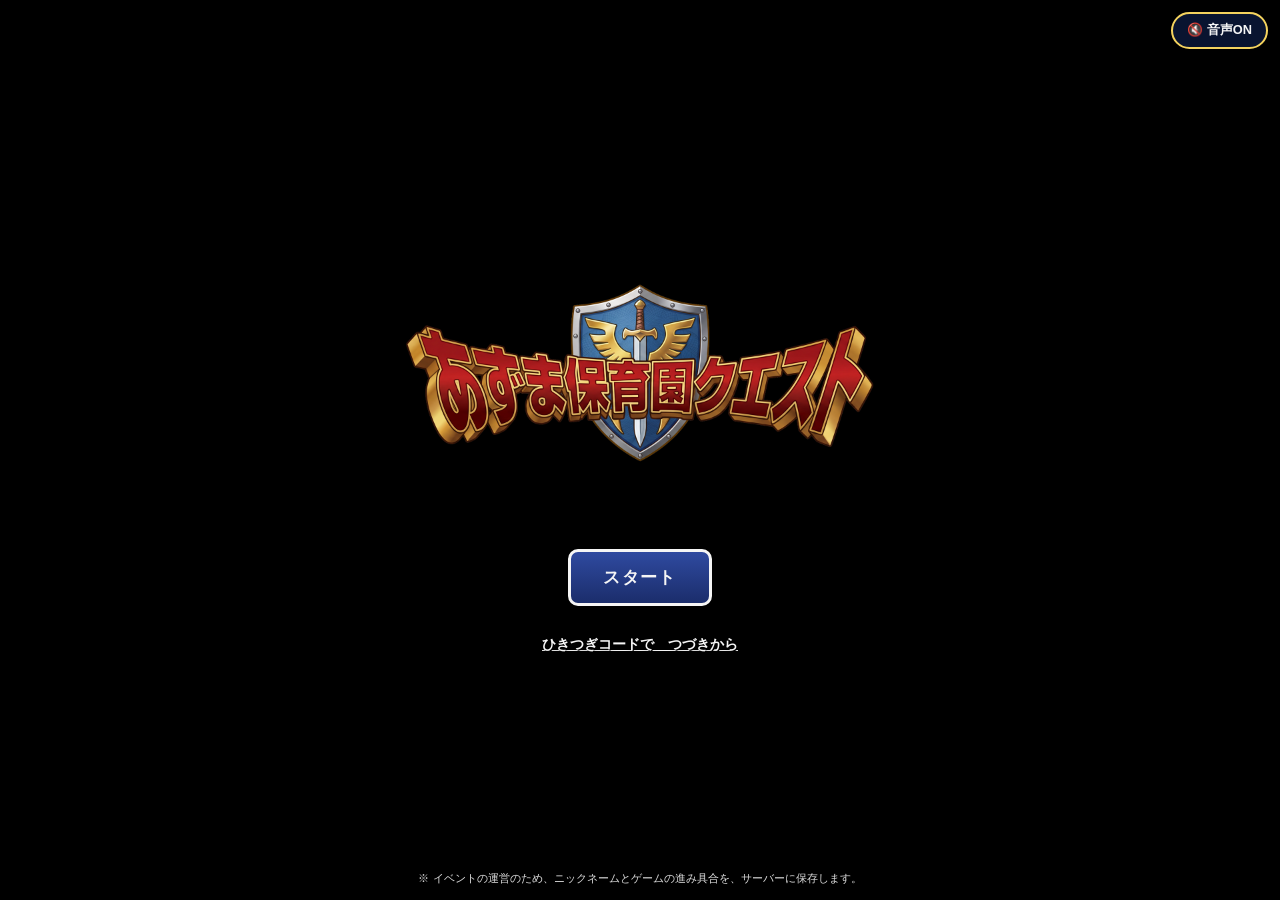
==== commit 99e6cccb: "Supabase: save progress, restore code, admin monitoring page; privacy note on start screen Co-Author" ====
--- a/index.html
+++ b/index.html
@@ -16,7 +16,9 @@
   <div class="opening-overlay">
     <img class="title-banner" src="assets/title-banner.png" alt="あずま保育園クエスト">
     <button id="btn-start" class="btn-primary">スタート</button>
-  </div>
+    <button id="btn-open-restore" class="btn-link">ひきつぎコードで　つづきから</button>
+  </div>
+  <p class="opening-note">※ イベントの運営のため、ニックネームとゲームの進み具合を、サーバーに保存します。</p>
 </section>
 
 <!-- ==================== なまえ入力画面 ==================== -->
@@ -27,6 +29,18 @@
     <p class="name-input-hint">つかえるもじ：ひらがな・カタカナ・ローマ字<br>（10もじまで）</p>
     <p id="name-input-message" class="name-input-message"></p>
     <button id="btn-name-confirm" class="btn-primary">けってい</button>
+  </div>
+</section>
+
+<!-- ==================== ひきつぎコード入力画面 ==================== -->
+<section id="screen-restore" class="screen">
+  <h1 class="dq-title">ひきつぎコード</h1>
+  <div class="name-input-wrap">
+    <input id="restore-input" class="name-input" type="text" inputmode="numeric" pattern="[0-9]*" maxlength="6" placeholder="123456" autocomplete="off">
+    <p class="name-input-hint">いままで あそんでいた スマホの<br>ステータス画面に のっている、<br>すうじ６けたを いれてね。</p>
+    <p id="restore-message" class="name-input-message"></p>
+    <button id="btn-restore-confirm" class="btn-primary">つづきから</button>
+    <button id="btn-restore-back" class="btn-secondary">もどる</button>
   </div>
 </section>
 
@@ -118,6 +132,9 @@
   <!-- まおうをたおしたあと〜エンディングのQRを読むまで -->
   <p id="status-boss-defeated-message" class="status-defeated-message" hidden>まおうを　たおした！<br>がめんを　そんちょうへ　みせて！</p>
 
+  <!-- ひきつぎコード（スマホを変えたときに、続きからあそぶためのコード） -->
+  <p id="status-restore-code" class="status-restore-code" hidden>ひきつぎコード：<span id="status-restore-code-value"></span></p>
+
   <!-- ▼▼▼ デバッグ用（本番公開前に必ず削除すること） ▼▼▼ -->
   <button id="btn-debug-level-plus1" class="btn-debug-reset">【デバッグ】レベルを＋１</button>
   <button id="btn-debug-quest-clear" class="btn-debug-reset">【デバッグ】クエストを1つクリア（ランダム）</button>
@@ -133,6 +150,8 @@
   <h1 class="dq-title">たからばこ</h1>
   <p id="treasure-hint-message" class="treasure-hint"></p>
   <div id="treasure-grid" class="treasure-grid"></div>
+  <!-- まだ見つけていない宝箱が、ときどき動く動画の材料（画面には出さず、1コマずつキャンバスに描く） -->
+  <video id="treasure-key-video" class="treasure-key-video" muted playsinline preload="none"></video>
 </section>
 
 <!-- ==================== どうが一覧（かいほうした動画を見返す） ==================== -->
@@ -152,6 +171,8 @@
   <h1 class="dq-title">ちず</h1>
   <div class="map-frame-wrap">
     <div id="map-canvas" class="map-canvas"></div>
+    <!-- 鳥の影が、ときどき地図の上を横切る（操作のじゃまはしない） -->
+    <div id="map-bird-layer" class="map-bird-layer" aria-hidden="true"></div>
     <button id="btn-map-reset" class="btn-map-reset">ぜんたい</button>
     <button id="btn-map-locate" class="btn-map-locate" aria-label="げんざいち">
       <svg viewBox="0 0 24 24" width="26" height="26" aria-hidden="true"><circle cx="12" cy="12" r="3.2" fill="currentColor"/><circle cx="12" cy="12" r="7" fill="none" stroke="currentColor" stroke-width="2"/><path d="M12 1v4M12 19v4M1 12h4M19 12h4" stroke="currentColor" stroke-width="2" stroke-linecap="round"/></svg>
@@ -308,6 +329,9 @@
 <script src="lib/leaflet.js"></script>
 <script src="map-data.js"></script>
 <script src="quiz-data.js"></script>
+<script src="lib/supabase.min.js"></script>
+<script src="supabase-config.js"></script>
+<script src="cloud.js"></script>
 <script src="app.js"></script>
 </body>
 </html>
--- a/style.css
+++ b/style.css
@@ -526,6 +526,7 @@
   margin-top: 12px;
 }
 .treasure-item {
+  position: relative; /* 動く宝箱のキャンバスを、宝箱の上に重ねるため */
   display: flex;
   flex-direction: column;
   align-items: center;
@@ -545,8 +546,10 @@
 }
 .treasure-item:not(.is-locked) .treasure-num { color: var(--dq-gold); }
 .treasure-item.is-locked .treasure-icon-img { opacity: 0.55; }
+.treasure-item.is-locked .treasure-key-canvas { opacity: 0.55; }
 .treasure-item.is-locked .treasure-num { opacity: 0.5; }
-.treasure-item.is-locked.is-next .treasure-icon-img {
+.treasure-item.is-locked.is-next .treasure-icon-img,
+.treasure-item.is-locked.is-next .treasure-key-canvas {
   opacity: 1;
   animation: treasure-next-glow 3.2s ease-in-out infinite;
 }
@@ -1266,3 +1269,100 @@
   60%, 75% { background: rgba(210, 20, 20, 0.75); }
   100% { background: transparent; }
 }
+
+/* ---------- ちず画面：ときどき横切る鳥の影 ---------- */
+/* Leafletの部品のz-index（マーク600・ふきだし700・ボタン類1000）の間に入れる：マークの上、ボタンの下 */
+.map-bird-layer {
+  position: absolute;
+  top: 0;
+  right: 0;
+  bottom: 0;
+  left: 0;
+  overflow: hidden;
+  pointer-events: none;
+  z-index: 750;
+}
+.map-bird {
+  position: absolute;
+  top: 0;
+  left: 0;
+  will-change: transform;
+}
+.map-bird svg {
+  display: block;
+  width: 100%;
+  height: 100%;
+  fill: #000;
+  opacity: 0.3;
+  filter: blur(1.3px);
+}
+/* はばたき：上から見た羽が、上下に動いて、幅がのびちぢみする（羽の根もとを中心に） */
+.map-bird .bird-wings {
+  transform-box: view-box;
+  transform-origin: 62px 50px;
+  animation: bird-flap var(--flap, 0.4s) ease-in-out infinite alternate;
+}
+@keyframes bird-flap {
+  from { transform: scaleY(1); }
+  to { transform: scaleY(var(--flap-min, 0.4)); }
+}
+
+/* ---------- たからばこ画面：まだ見つけていない宝箱が、ときどき動く ---------- */
+.treasure-key-video {
+  position: absolute;
+  width: 1px;
+  height: 1px;
+  opacity: 0;
+  pointer-events: none;
+}
+/* 緑を抜いたキャンバス。位置と大きさは、静止画の宝箱に重なるように app.js で決める */
+.treasure-key-canvas {
+  position: absolute;
+  pointer-events: none;
+  z-index: 2;
+  filter: drop-shadow(2px 2px 0 #000);
+}
+.treasure-icon-img.is-key-hidden {
+  opacity: 0 !important;
+}
+
+/* ---------- ひきつぎコード（スマホを変えたときに、続きから遊ぶ） ---------- */
+.btn-link {
+  margin-top: -16px;
+  padding: 6px 10px;
+  background: none;
+  border: none;
+  color: var(--dq-white);
+  font-size: 0.85rem;
+  font-weight: 700;
+  text-decoration: underline;
+  text-shadow: 1px 1px 0 #000, 0 0 6px rgba(0, 0, 0, 0.8);
+}
+.opening-note {
+  position: absolute;
+  left: 14px;
+  right: 14px;
+  bottom: max(14px, env(safe-area-inset-bottom));
+  z-index: 3;
+  margin: 0;
+  text-align: center;
+  font-size: 0.68rem;
+  line-height: 1.5;
+  color: rgba(245, 245, 245, 0.9);
+  text-shadow: 1px 1px 0 #000, 0 0 6px rgba(0, 0, 0, 0.85);
+}
+#screen-restore .btn-secondary {
+  margin-top: 4px;
+}
+.status-restore-code {
+  margin: 18px 0 0;
+  font-size: 0.8rem;
+  color: var(--dq-white);
+  opacity: 0.75;
+  text-align: center;
+}
+.status-restore-code span {
+  font-weight: 700;
+  letter-spacing: 0.12em;
+  color: var(--dq-gold);
+}
